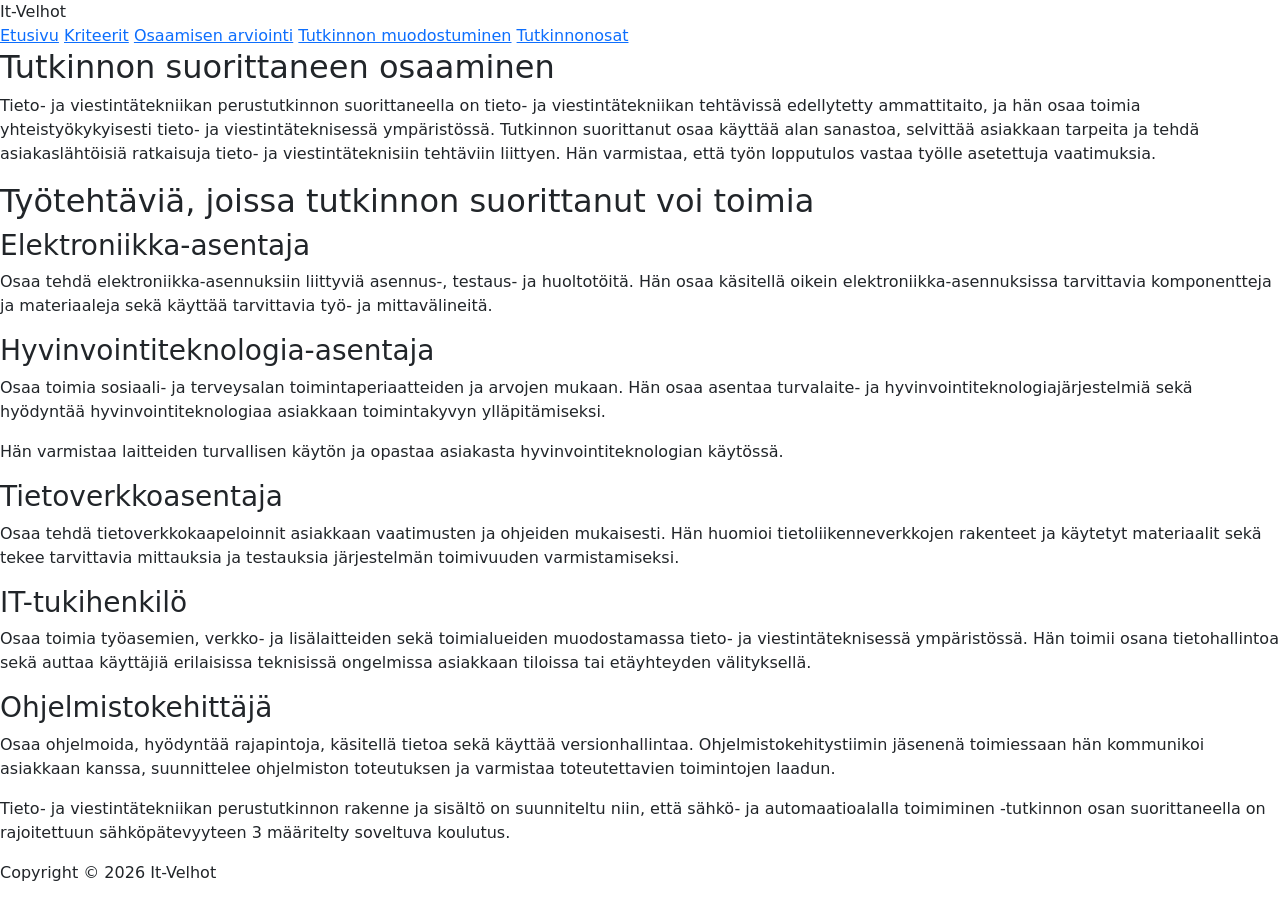
==== etusivu.html @ 24133c1d "edits" ====
<!DOCTYPE html>
<html lang="fi">
<head>
    <meta charset="UTF-8">
    <meta name="viewport" content="width=device-width, initial-scale=1.0">
    <title>Tutkinnon suorittaneen osaaminen</title>
    <link href="https://cdn.jsdelivr.net/npm/bootstrap@5.3.8/dist/css/bootstrap.min.css" rel="stylesheet" integrity="sha384-sRIl4kxILFvY47J16cr9ZwB07vP4J8+LH7qKQnuqkuIAvNWLzeN8tE5YBujZqJLB" crossorigin="anonymous">
</head>
<body>

    <header>
        <div class="logo">
            <span>It-Velhot</span>
        </div>
        <nav class="v-center">
            <a href="etusivu.html">Etusivu</a>
            <a href="kriteerit.html">Kriteerit</a>
            <a href="osaamisen-arviointi.html">Osaamisen arviointi</a>
            <a href="tutkinnon-muodostuminen.html">Tutkinnon muodostuminen</a>
            <a href="tutkinnonosat.html">Tutkinnonosat</a>
        </nav>
    </header>
    
    <main>
        <section class="showcase">
            <h2>Tutkinnon suorittaneen osaaminen</h2>
        </section>

        <section>
            <p class="ingressi">
            Tieto- ja viestintätekniikan perustutkinnon suorittaneella on tieto- ja viestintätekniikan tehtävissä edellytetty ammattitaito, ja hän osaa toimia yhteistyökykyisesti tieto- ja viestintäteknisessä ympäristössä. 
            Tutkinnon suorittanut osaa käyttää alan sanastoa, selvittää asiakkaan tarpeita ja tehdä asiakaslähtöisiä ratkaisuja tieto- ja viestintäteknisiin tehtäviin liittyen. Hän varmistaa, että työn lopputulos vastaa työlle asetettuja vaatimuksia.
            </p>
        </section>

        <section>
            <h2>Työtehtäviä, joissa tutkinnon suorittanut voi toimia</h2>

            
            <h3>Elektroniikka-asentaja</h3>
            <p>
            Osaa tehdä elektroniikka-asennuksiin liittyviä asennus-, testaus- ja huoltotöitä. Hän osaa käsitellä oikein elektroniikka-asennuksissa tarvittavia komponentteja ja materiaaleja sekä käyttää tarvittavia työ- ja mittavälineitä.
            </p>
            

            <h3>Hyvinvointiteknologia-asentaja</h3>
            <p>
            Osaa toimia sosiaali- ja terveysalan toimintaperiaatteiden ja arvojen mukaan. Hän osaa asentaa turvalaite- ja hyvinvointiteknologiajärjestelmiä sekä hyödyntää hyvinvointiteknologiaa asiakkaan toimintakyvyn ylläpitämiseksi.
            </p>
            <p>
            Hän varmistaa laitteiden turvallisen käytön ja opastaa asiakasta hyvinvointiteknologian käytössä.
            </p>
            

            <h3>Tietoverkkoasentaja</h3>
            <p>
            Osaa tehdä tietoverkkokaapeloinnit asiakkaan vaatimusten ja ohjeiden mukaisesti. Hän huomioi tietoliikenneverkkojen rakenteet ja käytetyt materiaalit sekä tekee tarvittavia mittauksia ja testauksia järjestelmän toimivuuden varmistamiseksi.
            </p>
            

            <h3>IT-tukihenkilö</h3>
            <p>
            Osaa toimia työasemien, verkko- ja lisälaitteiden sekä toimialueiden muodostamassa tieto- ja viestintäteknisessä ympäristössä. Hän toimii osana tietohallintoa sekä auttaa käyttäjiä erilaisissa teknisissä ongelmissa asiakkaan tiloissa tai etäyhteyden välityksellä.
            </p>

            
            <h3>Ohjelmistokehittäjä</h3>
            <p>
            Osaa ohjelmoida, hyödyntää rajapintoja, käsitellä tietoa sekä käyttää versionhallintaa. Ohjelmistokehitystiimin jäsenenä toimiessaan hän kommunikoi asiakkaan kanssa, suunnittelee ohjelmiston toteutuksen ja varmistaa toteutettavien toimintojen laadun.
            </p>

            <p>
            Tieto- ja viestintätekniikan perustutkinnon rakenne ja sisältö on suunniteltu niin, että sähkö- ja automaatioalalla toimiminen -tutkinnon osan suorittaneella on rajoitettuun sähköpätevyyteen 3 määritelty soveltuva koulutus.
            </p>
        </section>
    </main>

    <footer>
        <div class="logo">
            Copyright &copy; 2026 <span>It-Velhot</span>
        </div>
    </footer>
    <script src="https://cdn.jsdelivr.net/npm/bootstrap@5.3.8/dist/js/bootstrap.bundle.min.js" integrity="sha384-FKyoEForCGlyvwx9Hj09JcYn3nv7wiPVlz7YYwJrWVcXK/BmnVDxM+D2scQbITxI" crossorigin="anonymous"></script>
</body>
</html>
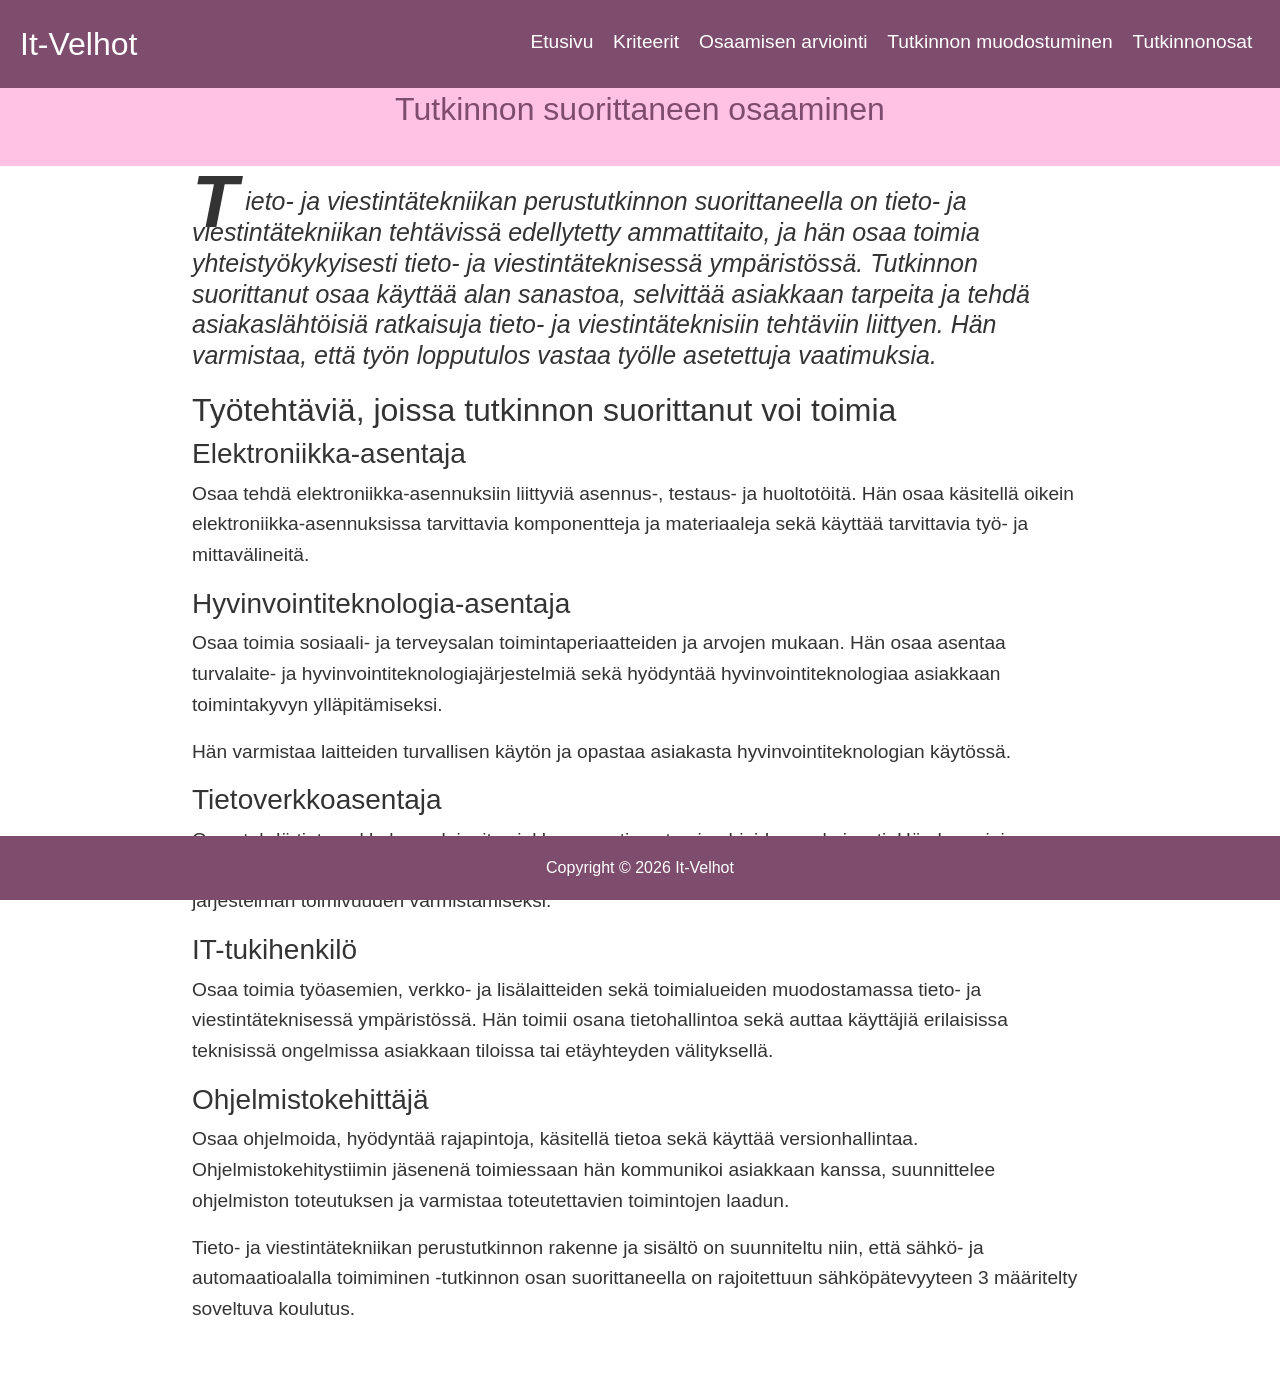
==== commit 6050d5b0: "css" ====
--- a/etusivu.html
+++ b/etusivu.html
@@ -5,6 +5,7 @@
     <meta name="viewport" content="width=device-width, initial-scale=1.0">
     <title>Tutkinnon suorittaneen osaaminen</title>
     <link href="https://cdn.jsdelivr.net/npm/bootstrap@5.3.8/dist/css/bootstrap.min.css" rel="stylesheet" integrity="sha384-sRIl4kxILFvY47J16cr9ZwB07vP4J8+LH7qKQnuqkuIAvNWLzeN8tE5YBujZqJLB" crossorigin="anonymous">
+    <link rel="stylesheet" href="./style.css">
 </head>
 <body>
 
--- a/style.css
+++ b/style.css
@@ -0,0 +1,117 @@
+:root
+{
+    --tausta: #ffffff;
+    --teksti: #333333;
+    --header: #7e4d6e;
+}
+
+* {
+    box-sizing: border-box;
+}
+
+/*Keskittäminen */
+v-center {
+    position:absolute;
+    top: 0;
+}
+
+/*Header-tyylit */
+header {
+    background-color: var(--header);
+    color: #ffffff;
+    padding: 20px;
+    position: fixed;
+    top: 0;
+    width: 100%;
+}
+
+header .logo {
+    float:left;
+    font-size: 2em;
+}
+
+header nav  {
+    float:right;
+}
+
+header nav a {
+    display: inline-block;
+    color: #ffffff;
+    text-decoration: none;
+    padding: 0.4em;
+    font-size: 1.2em;
+} 
+
+header nav a:hover {
+    background-color: #ffffff;
+    color: var(--header);
+    border-radius: 5px;
+}
+
+body {
+    font-family: 'Nunito', sans-serif;
+    background-color: var(--tausta);
+    color: var(--teksti);
+    margin: 0;
+    padding: 0;
+}
+
+.ingressi {
+    font-size: 1.3em;
+    font-style: italic;
+}
+
+.ingressi::first-letter {
+    font-size: 3em;
+    font-weight: bold;
+    float: left;
+    margin-right: 0.1em;
+}
+
+/* main-tyylit */
+main {
+    font-size: 1.2em;
+    line-height: 1.6em;
+    padding-top: 40px;
+    padding-bottom: 50px;
+}
+
+/* section-tyylit */
+section {
+    max-width: 1100px;
+    width: 70%;
+    margin: 20px auto;
+}
+
+/*showcase-tyylit */
+.showcase {
+    font-size: 1.4em;
+    text-align: center;
+    color: var(--header);
+    background-color: #ffc2e4;
+    padding-top: 30px;
+    padding-bottom: 30px;
+    padding-left: 30px;
+    padding-right: 30px;
+    max-width: 100%;
+    width: 100%;
+}
+
+.arvosanat {
+    display:grid;
+    grid-template-columns: auto auto;
+    gap: 20px;
+}   
+
+
+
+footer {
+    text-align: center;
+    padding: 20px;
+    background-color: var(--header);
+    color: #ffffff;
+    position: fixed;
+    bottom: 0;
+    width: 100%;
+
+}
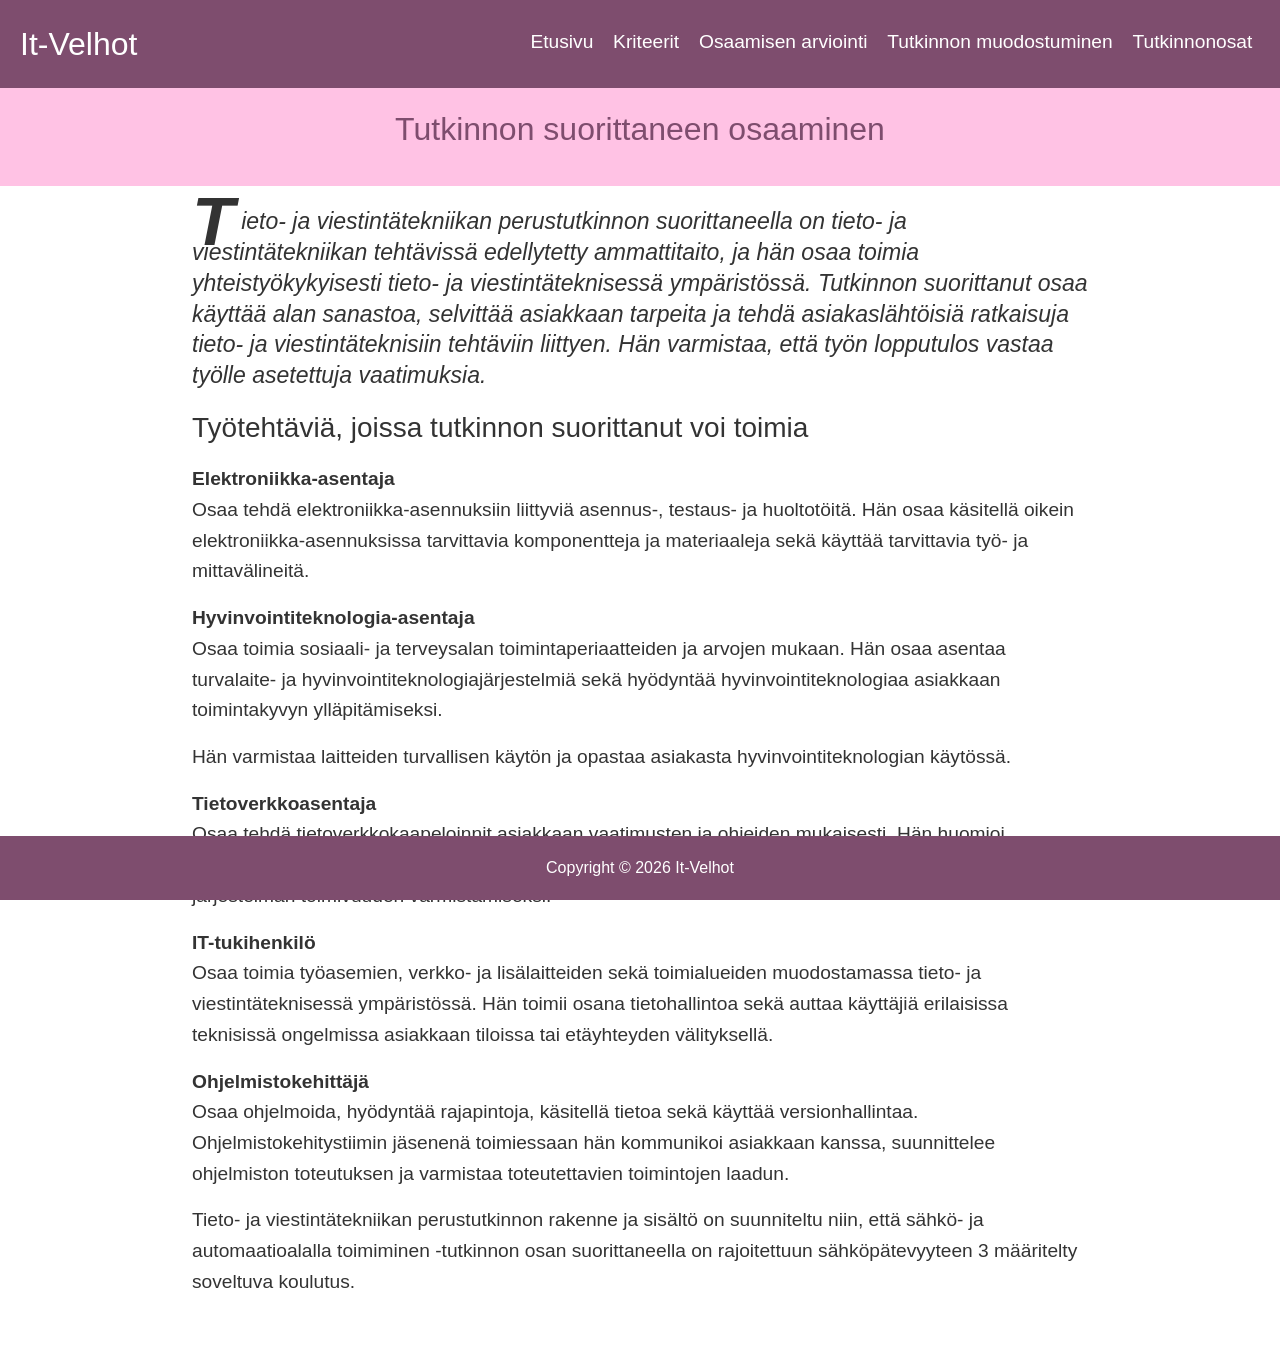
==== commit 9fdb54dc: "edits2" ====
--- a/etusivu.html
+++ b/etusivu.html
@@ -35,16 +35,17 @@
         </section>
 
         <section>
-            <h2>Työtehtäviä, joissa tutkinnon suorittanut voi toimia</h2>
+            <h3>Työtehtäviä, joissa tutkinnon suorittanut voi toimia</h3>
+        </section>
 
-            
-            <h3>Elektroniikka-asentaja</h3>
+            <section>
+            <strong>Elektroniikka-asentaja</strong>
             <p>
             Osaa tehdä elektroniikka-asennuksiin liittyviä asennus-, testaus- ja huoltotöitä. Hän osaa käsitellä oikein elektroniikka-asennuksissa tarvittavia komponentteja ja materiaaleja sekä käyttää tarvittavia työ- ja mittavälineitä.
             </p>
             
 
-            <h3>Hyvinvointiteknologia-asentaja</h3>
+            <strong>Hyvinvointiteknologia-asentaja</strong>
             <p>
             Osaa toimia sosiaali- ja terveysalan toimintaperiaatteiden ja arvojen mukaan. Hän osaa asentaa turvalaite- ja hyvinvointiteknologiajärjestelmiä sekä hyödyntää hyvinvointiteknologiaa asiakkaan toimintakyvyn ylläpitämiseksi.
             </p>
@@ -53,19 +54,19 @@
             </p>
             
 
-            <h3>Tietoverkkoasentaja</h3>
+            <strong>Tietoverkkoasentaja</strong>
             <p>
             Osaa tehdä tietoverkkokaapeloinnit asiakkaan vaatimusten ja ohjeiden mukaisesti. Hän huomioi tietoliikenneverkkojen rakenteet ja käytetyt materiaalit sekä tekee tarvittavia mittauksia ja testauksia järjestelmän toimivuuden varmistamiseksi.
             </p>
             
 
-            <h3>IT-tukihenkilö</h3>
+            <strong>IT-tukihenkilö</strong>
             <p>
             Osaa toimia työasemien, verkko- ja lisälaitteiden sekä toimialueiden muodostamassa tieto- ja viestintäteknisessä ympäristössä. Hän toimii osana tietohallintoa sekä auttaa käyttäjiä erilaisissa teknisissä ongelmissa asiakkaan tiloissa tai etäyhteyden välityksellä.
             </p>
 
             
-            <h3>Ohjelmistokehittäjä</h3>
+            <strong>Ohjelmistokehittäjä</strong>
             <p>
             Osaa ohjelmoida, hyödyntää rajapintoja, käsitellä tietoa sekä käyttää versionhallintaa. Ohjelmistokehitystiimin jäsenenä toimiessaan hän kommunikoi asiakkaan kanssa, suunnittelee ohjelmiston toteutuksen ja varmistaa toteutettavien toimintojen laadun.
             </p>
--- a/style.css
+++ b/style.css
@@ -8,6 +8,12 @@
 * {
     box-sizing: border-box;
 }
+
+p{
+    background-color: #ffffff;
+}
+
+
 
 /*Keskittäminen */
 v-center {
@@ -56,8 +62,9 @@
     padding: 0;
 }
 
+
 .ingressi {
-    font-size: 1.3em;
+    font-size: 1.2em;
     font-style: italic;
 }
 
@@ -68,11 +75,12 @@
     margin-right: 0.1em;
 }
 
+
 /* main-tyylit */
 main {
     font-size: 1.2em;
     line-height: 1.6em;
-    padding-top: 40px;
+    padding-top: 60px;
     padding-bottom: 50px;
 }
 
@@ -81,6 +89,7 @@
     max-width: 1100px;
     width: 70%;
     margin: 20px auto;
+  
 }
 
 /*showcase-tyylit */
@@ -97,11 +106,7 @@
     width: 100%;
 }
 
-.arvosanat {
-    display:grid;
-    grid-template-columns: auto auto;
-    gap: 20px;
-}   
+   
 
 
 
